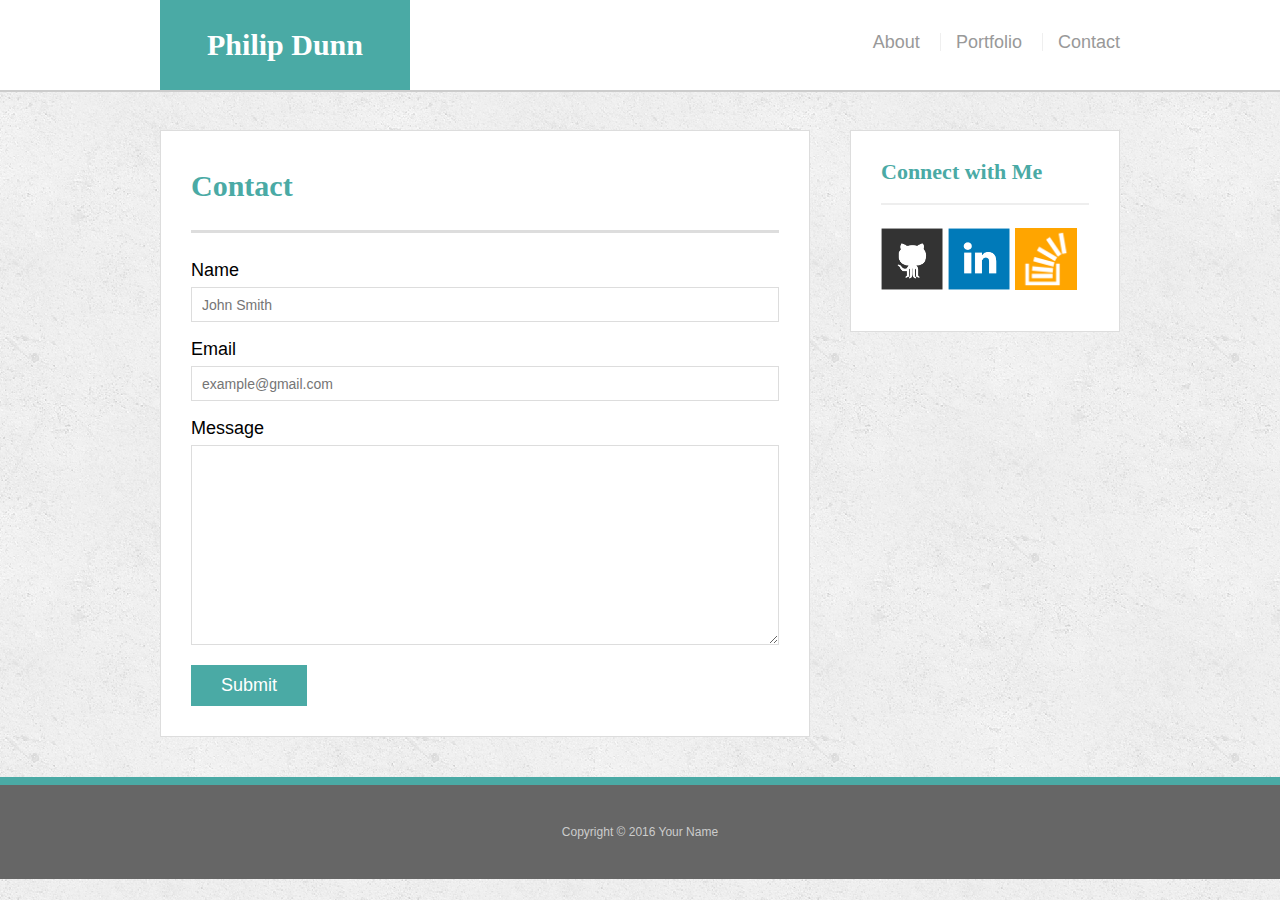
==== contact.html @ 95095fbc "first commit" ====
<!doctype html>
<html lang="en-us">

<head>
  <meta charset="UTF-8">
  <meta name="viewport" content="width=device-width, initial-scale=1.0">
  <title>Contact | Philip Dunn </title>
  <link rel="stylesheet" type="text/css" href="assets/css/reset.css">
  <link rel="stylesheet" type="text/css" href="assets/css/style.css">
</head>

<body>

  <header id="masthead">
    <div class="container">
      <a href="index.html" id="logo">Philip Dunn</a>
      <nav>
        <a href="index.html">About</a>
        <a href="portfolio.html">Portfolio</a>
        <a href="contact.html">Contact</a>
      </nav>
    </div>
  </header>

  <div id="main-container" class="container">
    <section class="main-section">
      <h1>Contact</h1>

      <form id="contact-form">
        <ul>
          <li>
            <label for="name">Name</label>
            <input type="text" id="name" name="name" placeholder="John Smith" required="required">
          </li>
          <li>
            <label for="email">Email</label>
            <input type="email" id="email" name="email" placeholder="example@gmail.com" required="required">
          </li>
          <li>
            <label for="message">Message</label>
            <textarea id="message" name="message" required="required"></textarea>
          </li>
        </ul>
        <input type="submit">
      </form>

    </section>

    <section class="sidebar">
      <div id="connect">
        <h2>Connect with Me</h2>

        <a href="#"><img src="assets/images/github-128.png" class="social" alt="GitHub" /></a>
        <a href="#"><img src="assets/images/linkedin-128.png" class="social" alt="LinkedIn" /></a>
        <a href="#"><img src="assets/images/stackoverflow-128.png" class="social" alt="Stack Overflow" /></a>
      </div>
    </section>
  </div>

  <footer>
    <div class="container">
      Copyright &copy; 2016 Your Name
    </div>
  </footer>
</body>

</html>
---- assets/css/style.css ----
body {
  font-family: Arial, "Helvetica Neue", Helvetica, sans-serif;
  font-size: 18px;
  line-height: 34px;
  /*color: #777;*/
  background: url("../images/concrete_seamless.png");
}

* {
  box-sizing: border-box;
}

/* general */

.container {
  width: 100%;
  max-width: 960px;
  margin: 0 auto;
  clear: both;
}

h1,
h2,
h3,
p {
  margin-bottom: 20px;
}

p:last-child {
  margin-bottom: 0;
}

h1,
h2,
h3 {
  font-family: Georgia, Times, "Times New Roman", serif;
  font-weight: 700;
  color: #4aaaa5;
}

h1 {
  padding-bottom: 20px;
  font-size: 30px;
  line-height: 49px;
  border-bottom: 3px solid #ddd;
}

h2,
h3 {
  font-size: 22px;
}

/* header */

#masthead {
  position: fixed;
  z-index: 99;
  width: 100%;
  margin: 0 0 30px;
  overflow: auto;
  color: #fff;
  background: #fff;
  border-bottom: 2px solid #ccc;
}

#logo {
  float: left;
  width: 250px;
  height: 90px;
  font-family: Georgia, Times, "Times New Roman", serif;
  font-size: 30px;
  font-weight: 700;
  line-height: 90px;
  color: #fff;
  text-align: center;
  text-decoration: none;
  background: #4aaaa5;
}

nav {
  float: right;
  margin-top: 25px;
}

nav a {
  display: inline-block;
  padding-left: 15px;
  margin-left: 15px;
  line-height: 18px;
  color: #999;
  text-decoration: none;
  border-left: 1px solid #efefef;
}

nav a:first-child {
  border-left: 0 none;
}

/* footer */

footer {
  padding: 30px 0;
  clear: both;
  font-size: 12px;
  color: #fff;
  color: #ccc;
  text-align: center;
  background: #666;
  border-top: 8px solid #4aaaa5;
}

/* sidebar */

.sidebar {
  float: right;
  width: 100%;
  max-width: 270px;
  padding: 30px;
  margin-bottom: 20;
  background: #fff;
  border: 1px solid #ddd;
}

h3,
.sidebar h2 {
  padding-bottom: 20px;
  margin-bottom: 15px;
  line-height: 22px;
  border-bottom: 2px solid #eee;
}

.social {
  width: 62px;
  height: 62px;
  margin-top: 8px;
  margin-right: 5px;
}

.social:last-child {
  margin-right: 0;
}

/* main */

#main-container {
  padding-top: 130px;
}

.main-section {
  float: left;
  width: 100%;
  max-width: 650px;
  padding: 30px;
  margin: 0 0 40px;
  background: #fff;
  border: 1px solid #ddd;
}

/* portfolio page */

.work {
  position: relative;
  float: left;
  width: 274px;
  margin: 20px 0 25px;
  overflow: auto;
}

.work:nth-child(even) {
  margin-right: 40px;
}

.work img {
  width: 100%;
  border: 0 none;
  opacity: 0.8;
}

.work h3 {
  position: absolute;
  bottom: 20px;
  width: 100%;
  padding: 15px;
  margin-bottom: 0;
  font-weight: 300;
  line-height: 30px;
  color: #fff;
  text-align: center;
  background: #4aaaa5;
  border-bottom: 0;
}

.auth-image {
  float: left;
  width: 200px;
  height: auto;
  margin-top: 10px;
  margin-right: 25px;
}

/* contact page */

#contact-form ul {
  margin-bottom: 20px;
}

#contact-form li {
  margin-bottom: 10px;
}

label,
input[type=text],
input[type=email],
textarea {
  display: block;
  width: 100%;
}

input[type=text],
input[type=email],
textarea {
  height: 35px;
  padding: 0 10px;
  font-size: 14px;
  border: 1px solid #ddd;
}

textarea {
  height: 200px;
}

input[type=submit] {
  padding: 10px 30px;
  font-size: 18px;
  color: #fff;
  cursor: pointer;
  background: #4aaaa5;
  border: 0 none;
}
@media screen and (max-width: 980px) and (min-width: 769px) {
      .main-section{background-color: purple;}
      .sidebar{background-color: purple;}
}

@media screen and (max-width: 768px) and (min-width: 641px) {
    .main-section{background-color: lightgreen;}
    .sidebar{background-color: lightgreen;}
} 

@media screen and (max-width: 640px) and (min-width: 520px) {
  .main-section{background-color: lightblue;}
  .sidebar{background-color: lightblue;}
}
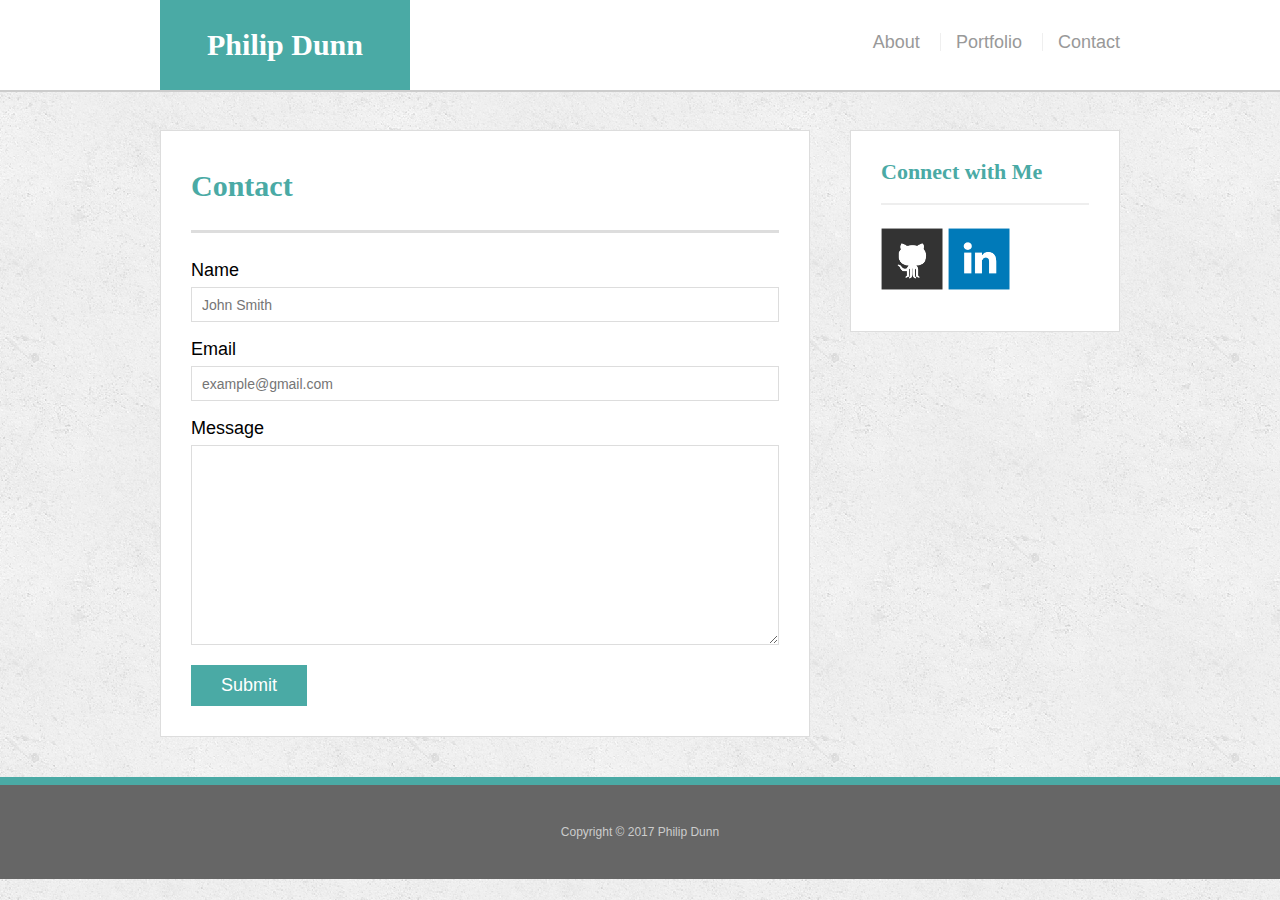
==== commit 623b0f92: "adding to my portfolio" ====
--- a/contact.html
+++ b/contact.html
@@ -41,7 +41,7 @@
             <textarea id="message" name="message" required="required"></textarea>
           </li>
         </ul>
-        <input type="submit">
+        <input type="submit" id="button">
       </form>
 
     </section>
@@ -50,18 +50,21 @@
       <div id="connect">
         <h2>Connect with Me</h2>
 
-        <a href="#"><img src="assets/images/github-128.png" class="social" alt="GitHub" /></a>
-        <a href="#"><img src="assets/images/linkedin-128.png" class="social" alt="LinkedIn" /></a>
-        <a href="#"><img src="assets/images/stackoverflow-128.png" class="social" alt="Stack Overflow" /></a>
+        <a href="https://github.com/jester2255"><img src="assets/images/github-128.png" class="social" alt="GitHub" /></a>
+        <a href="https://www.linkedin.com/in/philip-dunn-348b1b60/"><img src="assets/images/linkedin-128.png" class="social" alt="LinkedIn" /></a>
+        <!-- <a href="#"><img src="assets/images/stackoverflow-128.png" class="social" alt="Stack Overflow" /></a> -->
       </div>
     </section>
   </div>
 
   <footer>
     <div class="container">
-      Copyright &copy; 2016 Your Name
+      Copyright &copy; 2017 Philip Dunn
     </div>
   </footer>
 </body>
-
+  <script type="text/javascript"></script>
+  <script type="text/javascript" src= "assets/logic/jquery_3.2.1.js"></script>
+  <script type="text/javascript" src= "assets/logic/jquery_3.2.1.min.js"></script>
+  <script type="text/javascript" src= "assets/logic/email.js"></script>
 </html>--- a/assets/css/style.css
+++ b/assets/css/style.css
@@ -156,6 +156,13 @@
   border: 1px solid #ddd;
 }
 
+#education{
+  float: right;
+}
+#hobbies{
+  float: left;
+
+}
 /* portfolio page */
 
 .work {
@@ -238,16 +245,743 @@
   border: 0 none;
 }
 @media screen and (max-width: 980px) and (min-width: 769px) {
-      .main-section{background-color: purple;}
+      /*.main-section{background-color: purple;}
       .sidebar{background-color: purple;}
+      .sidebar {
+        float: right;
+        width: 100%;
+        max-width: 370px;
+        padding: 30px;
+        margin-bottom: 40;
+        background: #fff;
+        border: 1px solid #ddd;*/
+
+        body {
+  font-family: Arial, "Helvetica Neue", Helvetica, sans-serif;
+  font-size: 18px;
+  line-height: 34px;
+  /*color: #777;*/
+  background: url("../images/concrete_seamless.png");
+}
+
+* {
+  box-sizing: border-box;
+}
+
+/* general */
+
+.container {
+  width: 100%;
+  max-width: 960px;
+  margin: 0 auto;
+  clear: both;
+}
+
+h1,
+h2,
+h3,
+p {
+  margin-bottom: 20px;
+}
+
+p:last-child {
+  margin-bottom: 0;
+}
+
+h1,
+h2,
+h3 {
+  font-family: Georgia, Times, "Times New Roman", serif;
+  font-weight: 700;
+  color: #4aaaa5;
+}
+
+h1 {
+  padding-bottom: 20px;
+  font-size: 30px;
+  line-height: 49px;
+  border-bottom: 3px solid #ddd;
+}
+
+h2,
+h3 {
+  font-size: 22px;
+}
+
+/* header */
+
+#masthead {
+  position: fixed;
+  z-index: 99;
+  width: 100%;
+  margin: 0 0 30px;
+  overflow: auto;
+  color: #fff;
+  background: #fff;
+  border-bottom: 2px solid #ccc;
+}
+
+#logo {
+  float: left;
+  width: 250px;
+  height: 90px;
+  font-family: Georgia, Times, "Times New Roman", serif;
+  font-size: 30px;
+  font-weight: 700;
+  line-height: 90px;
+  color: #fff;
+  text-align: center;
+  text-decoration: none;
+  background: #4aaaa5;
+}
+
+nav {
+  float: right;
+  margin-top: 25px;
+}
+
+nav a {
+  display: inline-block;
+  padding-left: 15px;
+  margin-left: 15px;
+  line-height: 18px;
+  color: #999;
+  text-decoration: none;
+  border-left: 1px solid #efefef;
+}
+
+nav a:first-child {
+  border-left: 0 none;
+}
+
+/* footer */
+
+footer {
+  padding: 30px 0;
+  clear: both;
+  font-size: 12px;
+  color: #fff;
+  color: #ccc;
+  text-align: center;
+  background: #666;
+  border-top: 8px solid #4aaaa5;
+}
+
+/* sidebar */
+
+.sidebar {
+  
+  width: 100%;
+  max-width: 960px;
+  padding: 30px;
+  margin-bottom: 20;
+  background: #fff;
+  border: 1px solid #ddd;
+}
+
+h3,
+.sidebar h2 {
+  padding-bottom: 20px;
+  margin-bottom: 15px;
+  line-height: 22px;
+  border-bottom: 2px solid #eee;
+}
+
+.social {
+  width: 62px;
+  height: 62px;
+  margin-top: 8px;
+  margin-right: 5px;
+}
+
+.social:last-child {
+  margin-right: 0;
+}
+
+/* main */
+
+#main-container {
+  padding-top: 130px;
+}
+
+.main-section {
+  float: left;
+  width: 100%;
+  max-width: 650px;
+  padding: 30px;
+  margin: 0 0 40px;
+  background: #fff;
+  border: 1px solid #ddd;
+}
+
+/* portfolio page */
+
+.work {
+  position: relative;
+  float: left;
+  width: 274px;
+  margin: 20px 0 25px;
+  overflow: auto;
+}
+
+.work:nth-child(even) {
+  margin-right: 40px;
+}
+
+.work img {
+  width: 100%;
+  border: 0 none;
+  opacity: 0.8;
+}
+
+.work h3 {
+  position: absolute;
+  bottom: 20px;
+  width: 100%;
+  padding: 15px;
+  margin-bottom: 0;
+  font-weight: 300;
+  line-height: 30px;
+  color: #fff;
+  text-align: center;
+  background: #4aaaa5;
+  border-bottom: 0;
+}
+
+.auth-image {
+  float: left;
+  width: 200px;
+  height: auto;
+  margin-top: 10px;
+  margin-right: 25px;
+}
+
+/* contact page */
+
+#contact-form ul {
+  margin-bottom: 20px;
+}
+
+#contact-form li {
+  margin-bottom: 10px;
+}
+
+label,
+input[type=text],
+input[type=email],
+textarea {
+  display: block;
+  width: 100%;
+}
+
+input[type=text],
+input[type=email],
+textarea {
+  height: 35px;
+  padding: 0 10px;
+  font-size: 14px;
+  border: 1px solid #ddd;
+}
+
+textarea {
+  height: 200px;
+}
+
+input[type=submit] {
+  padding: 10px 30px;
+  font-size: 18px;
+  color: #fff;
+  cursor: pointer;
+  background: #4aaaa5;
+  border: 0 none;
+}
+
 }
 
 @media screen and (max-width: 768px) and (min-width: 641px) {
-    .main-section{background-color: lightgreen;}
-    .sidebar{background-color: lightgreen;}
+   /* .main-section{background-color: lightgreen;}
+    .sidebar{background-color: lightgreen;}*/
+      body {
+  font-family: Arial, "Helvetica Neue", Helvetica, sans-serif;
+  font-size: 18px;
+  line-height: 34px;
+  /*color: #777;*/
+  background: url("../images/concrete_seamless.png");
+}
+
+* {
+  box-sizing: border-box;
+}
+
+/* general */
+
+.container {
+  width: 100%;
+  max-width: 960px;
+  margin: 0 auto;
+  clear: both;
+}
+
+h1,
+h2,
+h3,
+p {
+  margin-bottom: 20px;
+}
+
+p:last-child {
+  margin-bottom: 0;
+}
+
+h1,
+h2,
+h3 {
+  font-family: Georgia, Times, "Times New Roman", serif;
+  font-weight: 700;
+  color: #4aaaa5;
+}
+
+h1 {
+  padding-bottom: 20px;
+  font-size: 30px;
+  line-height: 49px;
+  border-bottom: 3px solid #ddd;
+}
+
+h2,
+h3 {
+  font-size: 22px;
+}
+
+/* header */
+
+#masthead {
+  position: fixed;
+  z-index: 99;
+  width: 100%;
+  margin: 0 0 30px;
+  overflow: auto;
+  color: #fff;
+  background: #fff;
+  border-bottom: 2px solid #ccc;
+}
+
+#logo {
+  float: left;
+  width: 250px;
+  height: 90px;
+  font-family: Georgia, Times, "Times New Roman", serif;
+  font-size: 30px;
+  font-weight: 700;
+  line-height: 90px;
+  color: #fff;
+  text-align: center;
+  text-decoration: none;
+  background: #4aaaa5;
+}
+
+nav {
+  float: right;
+  margin-top: 25px;
+}
+
+nav a {
+  display: inline-block;
+  padding-left: 15px;
+  margin-left: 15px;
+  line-height: 18px;
+  color: #999;
+  text-decoration: none;
+  border-left: 1px solid #efefef;
+}
+
+nav a:first-child {
+  border-left: 0 none;
+}
+
+/* footer */
+
+footer {
+  padding: 30px 0;
+  clear: both;
+  font-size: 12px;
+  color: #fff;
+  color: #ccc;
+  text-align: center;
+  background: #666;
+  border-top: 8px solid #4aaaa5;
+}
+
+/* sidebar */
+
+.sidebar {
+ 
+  width: 100%;
+  max-width: 748px;
+  padding: 30px;
+  margin-bottom: 20;
+  background: #fff;
+  border: 1px solid #ddd;
+}
+
+h3,
+.sidebar h2 {
+  padding-bottom: 20px;
+  margin-bottom: 15px;
+  line-height: 22px;
+  border-bottom: 2px solid #eee;
+}
+
+.social {
+  width: 62px;
+  height: 62px;
+  margin-top: 8px;
+  margin-right: 5px;
+}
+
+.social:last-child {
+  margin-right: 0;
+}
+
+/* main */
+
+#main-container {
+  padding-top: 130px;
+}
+
+.main-section {
+  float: left;
+  width: 100%;
+  max-width: 650px;
+  padding: 30px;
+  margin: 0 0 40px;
+  background: #fff;
+  border: 1px solid #ddd;
+}
+
+/* portfolio page */
+
+.work {
+  position: relative;
+  float: left;
+  width: 274px;
+  margin: 20px 0 25px;
+  overflow: auto;
+}
+
+.work:nth-child(even) {
+  margin-right: 40px;
+}
+
+.work img {
+  width: 100%;
+  border: 0 none;
+  opacity: 0.8;
+}
+
+.work h3 {
+  position: absolute;
+  bottom: 20px;
+  width: 100%;
+  padding: 15px;
+  margin-bottom: 0;
+  font-weight: 300;
+  line-height: 30px;
+  color: #fff;
+  text-align: center;
+  background: #4aaaa5;
+  border-bottom: 0;
+}
+
+.auth-image {
+  float: left;
+  width: 200px;
+  height: auto;
+  margin-top: 10px;
+  margin-right: 25px;
+}
+
+/* contact page */
+
+#contact-form ul {
+  margin-bottom: 20px;
+}
+
+#contact-form li {
+  margin-bottom: 10px;
+}
+
+label,
+input[type=text],
+input[type=email],
+textarea {
+  display: block;
+  width: 100%;
+}
+
+input[type=text],
+input[type=email],
+textarea {
+  height: 35px;
+  padding: 0 10px;
+  font-size: 14px;
+  border: 1px solid #ddd;
+}
+
+textarea {
+  height: 200px;
+}
+
+input[type=submit] {
+  padding: 10px 30px;
+  font-size: 18px;
+  color: #fff;
+  cursor: pointer;
+  background: #4aaaa5;
+  border: 0 none;
+}
 } 
 
 @media screen and (max-width: 640px) and (min-width: 520px) {
-  .main-section{background-color: lightblue;}
-  .sidebar{background-color: lightblue;}
+  /*.main-section{background-color: lightblue;}
+  .sidebar{background-color: lightblue;}*/
+  body {
+  font-family: Arial, "Helvetica Neue", Helvetica, sans-serif;
+  font-size: 18px;
+  line-height: 34px;
+  /*color: #777;*/
+  background: url("../images/concrete_seamless.png");
+}
+
+* {
+  box-sizing: border-box;
+}
+
+/* general */
+
+.container {
+  width: 100%;
+  max-width: 960px;
+  margin: 0 auto;
+  clear: both;
+}
+
+h1,
+h2,
+h3,
+p {
+  margin-bottom: 20px;
+}
+
+p:last-child {
+  margin-bottom: 0;
+}
+
+h1,
+h2,
+h3 {
+  font-family: Georgia, Times, "Times New Roman", serif;
+  font-weight: 700;
+  color: #4aaaa5;
+}
+
+h1 {
+  padding-bottom: 20px;
+  font-size: 30px;
+  line-height: 49px;
+  border-bottom: 3px solid #ddd;
+}
+
+h2,
+h3 {
+  font-size: 22px;
+}
+
+/* header */
+
+#masthead {
+  position: fixed;
+  z-index: 99;
+  width: 100%;
+  margin: 0 0 30px;
+  overflow: auto;
+  color: #fff;
+  background: #fff;
+  border-bottom: 2px solid #ccc;
+}
+
+#logo {
+  float: left;
+  width: 250px;
+  height: 90px;
+  font-family: Georgia, Times, "Times New Roman", serif;
+  font-size: 30px;
+  font-weight: 700;
+  line-height: 90px;
+  color: #fff;
+  text-align: center;
+  text-decoration: none;
+  background: #4aaaa5;
+}
+
+nav {
+  float: right;
+  margin-top: 25px;
+}
+
+nav a {
+  display: inline-block;
+  padding-left: 15px;
+  margin-left: 15px;
+  line-height: 18px;
+  color: #999;
+  text-decoration: none;
+  border-left: 1px solid #efefef;
+}
+
+nav a:first-child {
+  border-left: 0 none;
+}
+
+/* footer */
+
+footer {
+  padding: 30px 0;
+  clear: both;
+  font-size: 12px;
+  color: #fff;
+  color: #ccc;
+  text-align: center;
+  background: #666;
+  border-top: 8px solid #4aaaa5;
+}
+
+/* sidebar */
+
+.sidebar {
+ 
+  width: 100%;
+  max-width: 620px;
+  padding: 30px;
+  margin-bottom: 20;
+  background: #fff;
+  border: 1px solid #ddd;
+}
+
+h3,
+.sidebar h2 {
+  padding-bottom: 20px;
+  margin-bottom: 15px;
+  line-height: 22px;
+  border-bottom: 2px solid #eee;
+}
+
+.social {
+  width: 62px;
+  height: 62px;
+  margin-top: 8px;
+  margin-right: 5px;
+}
+
+.social:last-child {
+  margin-right: 0;
+}
+
+/* main */
+
+#main-container {
+  padding-top: 130px;
+}
+
+.main-section {
+  float: left;
+  width: 100%;
+  max-width: 650px;
+  padding: 30px;
+  margin: 0 0 40px;
+  background: #fff;
+  border: 1px solid #ddd;
+}
+
+/* portfolio page */
+
+.work {
+  position: relative;
+  float: left;
+  width: 274px;
+  margin: 20px 0 25px;
+  overflow: auto;
+}
+
+.work:nth-child(even) {
+  margin-right: 40px;
+}
+
+.work img {
+  width: 100%;
+  border: 0 none;
+  opacity: 0.8;
+}
+
+.work h3 {
+  position: absolute;
+  bottom: 20px;
+  width: 100%;
+  padding: 15px;
+  margin-bottom: 0;
+  font-weight: 300;
+  line-height: 30px;
+  color: #fff;
+  text-align: center;
+  background: #4aaaa5;
+  border-bottom: 0;
+}
+
+.auth-image {
+  float: left;
+  width: 200px;
+  height: auto;
+  margin-top: 10px;
+  margin-right: 25px;
+}
+
+/* contact page */
+
+#contact-form ul {
+  margin-bottom: 20px;
+}
+
+#contact-form li {
+  margin-bottom: 10px;
+}
+
+label,
+input[type=text],
+input[type=email],
+textarea {
+  display: block;
+  width: 100%;
+}
+
+input[type=text],
+input[type=email],
+textarea {
+  height: 35px;
+  padding: 0 10px;
+  font-size: 14px;
+  border: 1px solid #ddd;
+}
+
+textarea {
+  height: 200px;
+}
+
+input[type=submit] {
+  padding: 10px 30px;
+  font-size: 18px;
+  color: #fff;
+  cursor: pointer;
+  background: #4aaaa5;
+  border: 0 none;
+}
 }